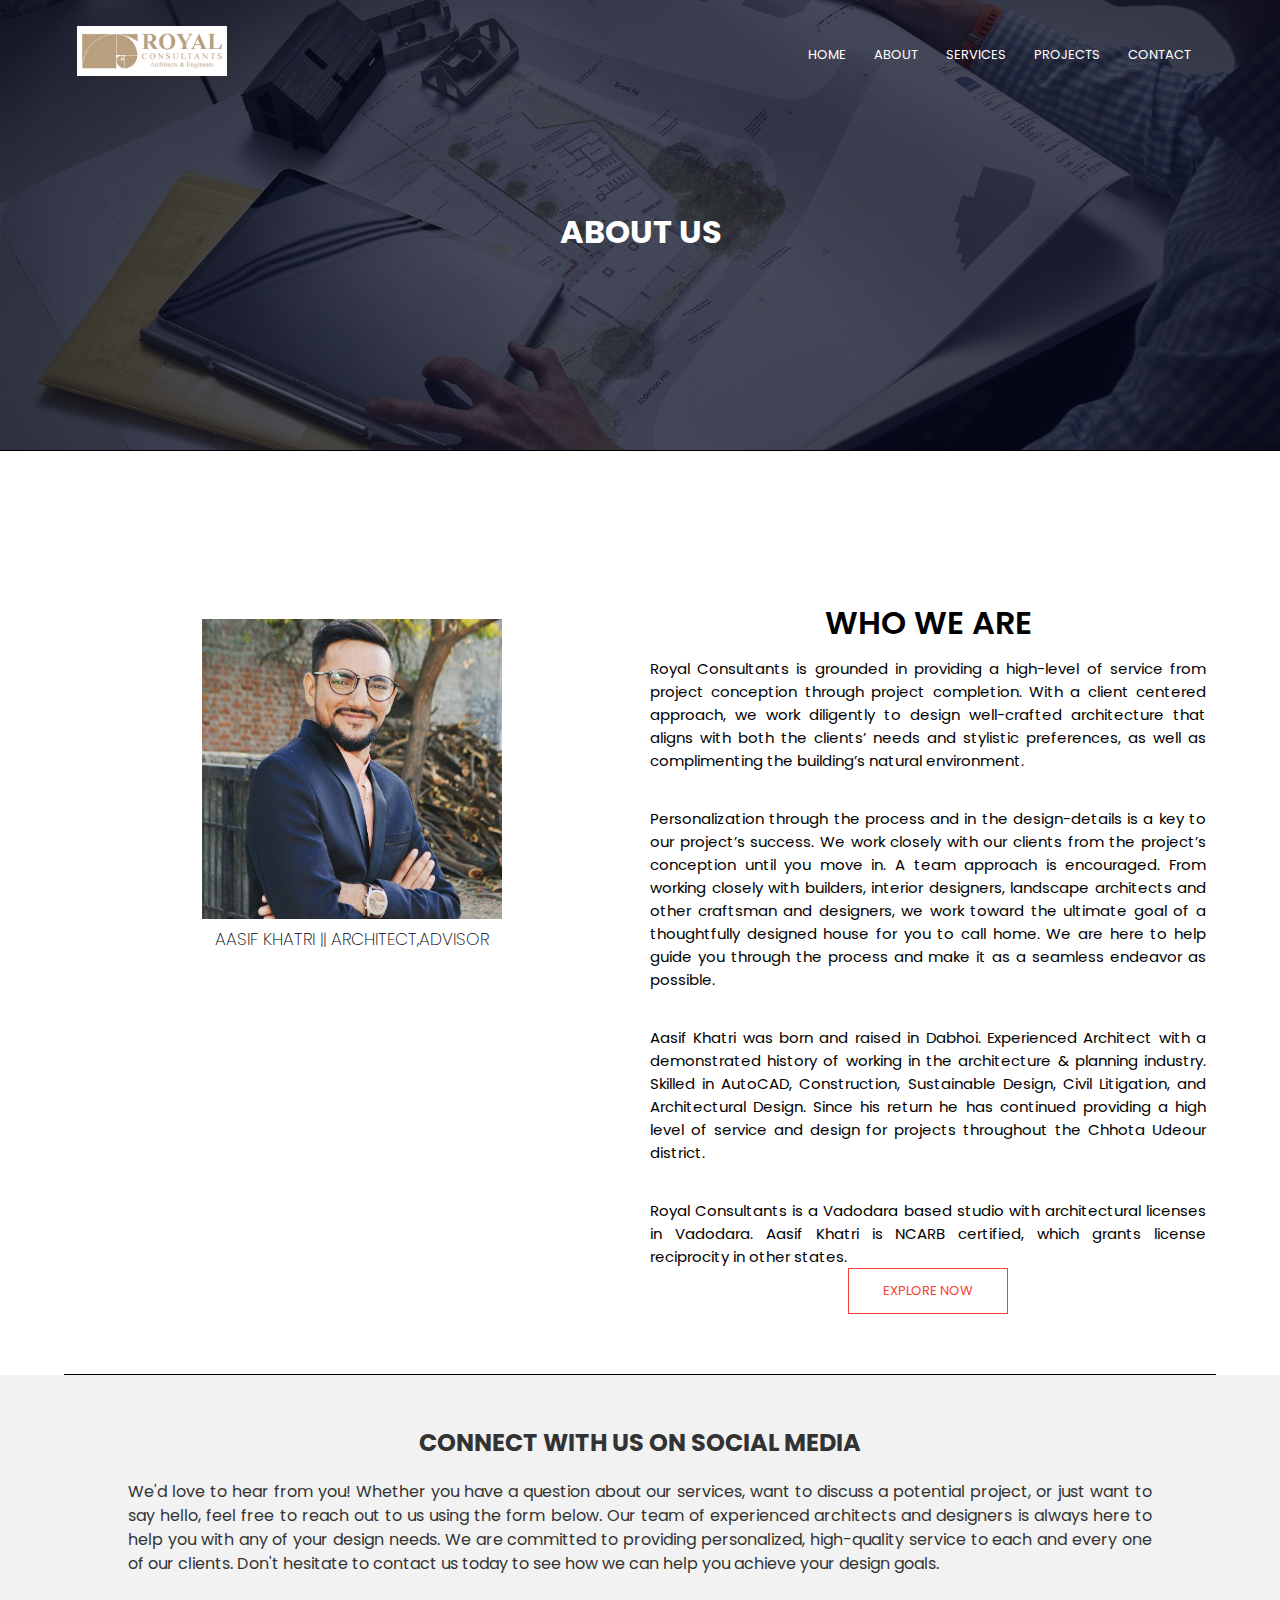
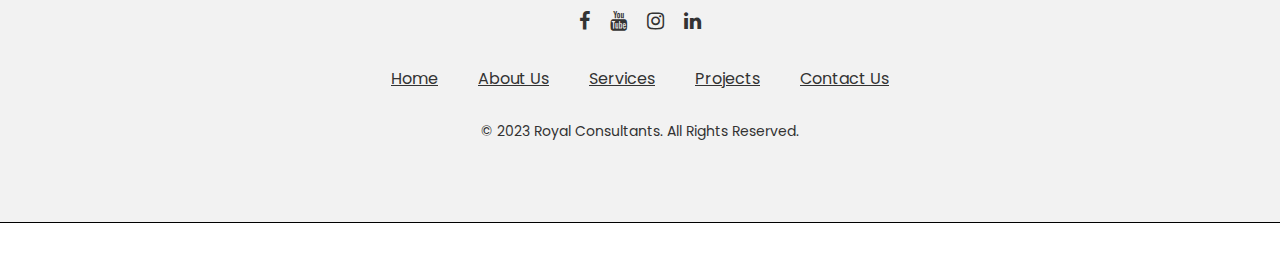
==== about.html @ 9fc42a79 "Add files via upload" ====
<!DOCTYPE html>
<html lang="en">
  <head>
    <meta charset="UTF-8" />
    <meta name="viewport" content="width=device-width, initial-scale=1.0" />
    <title>ABOUT- Royal Consultants</title>
    <link rel="stylesheet" href="style.css" />
    <link rel="preconnect" href="https://fonts.googleapis.com">
    <link rel="preconnect" href="https://fonts.gstatic.com" crossorigin>
    <link rel="preconnect" href="https://fonts.googleapis.com">
    <link rel="preconnect" href="https://fonts.gstatic.com" crossorigin>
    <link href="https://fonts.googleapis.com/css2?family=Poppins&display=swap" rel="stylesheet">
    <link rel="stylesheet" href="https://cdnjs.cloudflare.com/ajax/libs/font-awesome/5.15.3/css/all.min.css" integrity="sha512-4fMPITgTZcCwWrlP8p72r/9XkYBXLzucB2Q2Nv1nok+CmgDSSg1anRNLsUzoOWPd9XhMkTgGPTf1nHm3trNU6Q==" crossorigin="anonymous" referrerpolicy="no-referrer" />

    <link rel="stylesheet" href="https://stackpath.bootstrapcdn.com/font-awesome/4.7.0/css/font-awesome.min.css">
  </head>
  <body>
    <section class="sub-header">
      <nav>
        <a href="index.html"><img src="images/ROYAL.jpg" alt="Logo"></a>
        <div class="nav-links" id="navLinks">
          <i class="fa fa-times" onclick="hideMenu()"></i>
          <ul>
            <li><a href="index.html">HOME</a></li>
            <li><a href="about.html">ABOUT</a></li>
            <li><a href="services.html">SERVICES</a></li>
            <li><a href="project.html">PROJECTS</a></li>
            <li><a href="contact.html">CONTACT</a></li>
          </ul>
        </div>
        <i class="fa fa-bars" onclick="showMenu()"></i>
      </nav>
      <h1>ABOUT US
      </h1>
    </section>

    <section class="about-us">
      <div class="row">
        <div class="aboutus-col">
          <img src="images/aasif.jpg">
          <h3>AASIF KHATRI || ARCHITECT,ADVISOR</h3>
        </div> 
        
        <div class="aboutus-col">
          <h1>WHO WE ARE</h1>
          <p>Royal Consultants is grounded in providing a high-level of service from project conception through project completion.  With a client centered approach, we work diligently to design well-crafted architecture that aligns with both the clients’ needs and stylistic preferences, as well as complimenting the building’s natural environment.</p>
          <br><p>Personalization through the process and in the design-details is a key to our project’s success.  We work closely with our clients from the project’s conception until you move in.  A team approach is encouraged.  From working closely with builders, interior designers, landscape architects and other craftsman and designers, we work toward the ultimate goal of a thoughtfully designed house for you to call home.  We are here to help guide you through the process and make it as a seamless endeavor as possible.</p>
          <br><p>Aasif Khatri was born and raised in Dabhoi.  Experienced Architect with a demonstrated history of working in the architecture & planning industry. Skilled in AutoCAD, Construction, Sustainable Design, Civil Litigation, and Architectural Design.   Since his return he has continued providing a high level of service and design for projects throughout the Chhota Udeour district.</p>
          <br><p>Royal Consultants is a Vadodara based studio with architectural licenses in Vadodara.  Aasif Khatri is NCARB certified, which grants license reciprocity in other states.

          </p>
          <a href="" class="hero-btn red-btn">EXPLORE NOW</a>
        </div>
       
      </div>
    </section>
    
    
    <section class="footer">
      <div class="container">
        <h4>CONNECT WITH US ON SOCIAL MEDIA</h4>
        <p>We'd love to hear from you! Whether you have a question about our services, want to discuss a potential project, or just want to say hello, feel free to reach out to us using the form below. Our team of experienced architects and designers is always here to help you with any of your design needs. We are committed to providing personalized, high-quality service to each and every one of our clients. Don't hesitate to contact us today to see how we can help you achieve your design goals.</p>
        <div class="social-icons">
          <a href="https://www.facebook.com/your-page">
            <i class="fa fa-facebook" aria-hidden="true"></i>
          </a>
          <a href="https://youtube.com/@ArchitectAasif">
            <i class="fa fa-youtube"></i>
          </a>
          <a href="https://instagram.com/royal.consultants_ae?igshid=YmMyMTA2M2Y="><i class="fa fa-instagram"></i></a>
          <a href="https://www.linkedin.com/in/aasif-khatri-09b6859b"><i class="fa fa-linkedin"></i></a>
        </div>
        
        </div>
        <div class="footer-links">
          <a href="index.html">Home</a>
          <a href="about.html">About Us</a>
          <a href="services.html">Services</a>
          <a href="project.html">Projects</a>
          <a href="contact.html">Contact Us</a>
        </div>
      </div>
      <p>&copy; 2023 Royal Consultants. All Rights Reserved.</p>    
    </section>
    
    
  

    <script>
      var navLinks = document.getElementById("navLinks");
      function showMenu() {
        navLinks.style.right = "0";
      }
      function hideMenu() {
        navLinks.style.right = "-200px";
      }
    </script>
  </body>
</html>
---- style.css ----
*{
  margin: 0;
  padding: 0;
  font-family: 'Poppins', sans-serif;

}

.header{
  min-height: 100vh;
  width: 100%;
  background-image: linear-gradient(rgba(4,9,30,0.7),rgba(4,9,40,0.7)),url(images/bg.jpg) ;
  background-position: center;
  background-size: cover;
  position: relative   ;
}
section {
  border-bottom: 1px solid black;
  margin-bottom: 50px; /* Adjust as needed */
  
}

section:last-child {
  border-bottom: none; /* Remove border from the last section */
}
body {
  text-align: center;
}

nav{
  display: flex;
  padding: 2% 6%;
  justify-content: space-between;
  align-items: center;
}
nav img{
  width: 150px;
}

.nav-links{
  flex: 1;
  text-align: right;
}
.nav-links ul li{
  list-style: none;
  display:inline-block ;
  padding: 8px 12px;
  position: relative;
   
}
.nav-links ul li a{
  color: white;
  text-decoration: none;
  font-size: 13px;
}
.nav-links ul li::after{
  content: '';
  width:  0%;
  height: 2px;
  background: #f44336;
  display: block;
  margin: auto;
  transition: 0.5s;
}
.nav-links ul li:hover::after{
  width: 100%;
}
.text-box{
  width: 90%;
  color: #fff;
  position:absolute ;
  top: 50%;
  left: 50%;
  transform: translate(-50%,-50%) ;
  text-align: center;
}
.text-box h1{
  font-size: 62px;
}
.text-box p{
  margin: 10px 0 40px;
  font-size: 14px;
  color: #fff;
  
  
}
.hero-btn{
  display: inline-block;
  text-decoration: none;
  color: #fff;
  border: 1px solid #fff;
  padding: 12px 34px;
  font-size: 13px;
  background: transparent;
  position: relative;
}
.hero-btn:hover{
  border: 1px solid #f44336;
  background:#f44336;
  transition: 1s;
}

nav .fa{
  display: none;
}

@media(max-width: 700px){
  .text-box h1{
    font-size: 20px;
  }
  .nav-links ul li{
    display: block;
  }
  .nav-links{
    position: fixed;
    background: #f44336;
    height: 100vh;
    width: 200px;
    top: 0;
    right: -200px;
    text-align: left;
    z-index: 2;
    transition: 1s;
  
  }
  nav .fa{
    display: block;
    color: white;
    margin: 10px;
    font-size: 22px;
    cursor: pointer;
  }
  .nav-links ul{
    padding: 30px;
  }
}

.services{
  
  width: 80%;
  margin: auto;
  text-align: center;
  padding-top: 60px ;
}
.services h1{
  font-size: 36px;
  font-weight:600 ;
  text-align: center;
  padding-bottom: 10px;
}
.paragraph p{
  text-align: justify;
  font-size: 15px;
  display: block;
  box-sizing: border-box;
  width: auto;
  margin: auto;
  max-width: 1020px;
  

}

.row{
  margin-top: 5%;
  display: flex;
  justify-content: space-between;
}
.services-col{
  flex-basis: 31%;
  background: #fff3f3;
  border-radius: 10px;
  margin-bottom: 5%;
  padding: 20px 12px;
  box-sizing: border-box;
  transition: 0.5s ;
}

.services-col h3{
  text-align: center;
  font-weight: 600;
  margin: 10px 0;
}
.services-col:hover{
  box-shadow: 0 0 20px 0px rgba(0, 0,0, 0.2);
}
.services-col p{
  text-align: justify;
  text-justify: inter-word;
  line-height: 1.5;
  font-size: 13px;
  text-decoration: none;
  max-width: 400px;
  padding-bottom: 5px;
}
.center-line {
  border-top: 1px solid black; /* adjust thickness and color as needed */
  position: absolute;
  top: 50%;
  width: 100%;
  transform: translateY(-50%);
}

@media(max-width: 700px){
  .row{
    flex-direction: column;
  }
  .services-col p{
    text-align: justify;
    max-width: 100%;
  }
  .paragraph p{
    text-align: justify;
  }
}

.about{
  width: 90%;
  margin: auto;
  text-align: center;
  padding-top: 30/px;

}
.about p{
  max-width: 900px;
  text-align: justify;
  

}
.about-col{
  flex-basis: 32%;
  border-radius: 10px;
  margin-bottom: 30px;
  position: relative;
  overflow: hidden;


}
.layer h{
  text-align: center;
}
.about-col img{
  height: 300px;
  width: 300px;
}
.column p{
  font-size: 15px;
  max-width: 700px;
  text-align: justify;
  padding-top: 20px;
  
}
hr{
  border-color: black;
  align-items: center;
  max-width: 900px; 
}
@media only screen and (max-width: 767px) {
  .about {
  padding-left: 12px;
  }
  
  .row {
  flex-direction: column;
  align-items: center;
  }
  
  .about-col {
  margin-bottom: 30px;
  }
  
  
  .column {
  text-align: center;
  }
  .column p{
    text-align: justify;
    text-justify: inter-word;
    line-height: 1.5;
  }
  
  h1 {
  font-size: 32px;
  margin-bottom: 20px;
  }
  
  p {
  text-align: justify;
  text-justify: inter-word;
  font-size: 16px;
  line-height: 1.5;
  margin-bottom: 30px;
  }
  
  img {
  max-width: 100%;
  height: auto;
  }
  }

  .about-col p {
    padding-top: 0;
    padding: 20px;
    text-align: justify; 
    text-justify: inter-word;
    line-height: 1.5;
    

  }
  .work{
    width: 80%;
    margin: auto;
    text-align: center;
    padding-top: 50px;

  }
  .work p{
    text-align: justify;
  }
  .work-col{
    flex-basis: 32%;
    border-radius: 10px;
    margin-bottom: 30px;
    position: relative;
    overflow: hidden;
  }
  .work-col img{
    padding-top: 10px;
    width: 100%;
    height: 250px;
    display: block;
  }
  .work-col p{
    text-align: justify;
  }
  .layer{
    background: transparent;
    height: 100%;
    width: 100%;
    position: absolute;
    top: 0;
    left: 0;
    transition: 0.5s;
  }
  .layer:hover{
    background: rgba(226, 0,0, 0.7);

  }
  .layer h3{
    width: 100%;
    font-weight: 500;
    color: #fff;
    font-size: 26px;
    bottom: 0;  
    left: 50%;
    transform: translateX(-50%);
    position: absolute;
    opacity: 0;
    transition: 0.5s;
  }
  .layer:hover h3{
    bottom: 49%;
    opacity: 1;
  }

@media only screen and (max-width: 767px) {
    
  .work h1 {
    font-size: 24px;
    margin: 20px 0;
  }
  
  
  .work p {
  
    text-align: justify;
    font-size: 16px;
    margin: 10px 0;
    box-sizing: content-box;
  }
  
  
  .work-col {
    width: 100%;
    margin-bottom: 20px;
  }
  
  
  .work-col .layer {
    font-size: 18px;
    margin: 5px;
  }
  
}

.testimonials {
  background-color:white;
  padding: 50px;
  text-align: center;
}

.testimonials h1 {
  font-size: 30px;
  font-weight: bold;
  margin-bottom: 20px;
  
}


.testimonials-col p {
  font-size: smaller;
  text-align: justify;
  font-size: 1.2rem;
  margin-bottom: 30px;
}

.testimonials-col {
  background: #fff3f3;
  display: flex;
  flex-direction: column;
  align-items: center;
  margin-bottom: 50px;
  border: 1px solid #ccc;
  padding: 20px;
}

.testimonials-col img {
  width: 150px;
  height: 150px;
  max-width: 100%;

  border-radius: 50%;
  margin-bottom: 20px;
  
}

.testimonials-col p {
  font-size: 1.1rem;
  margin-bottom: 20px;
}

.testimonials-col h3 {
  font-size: 1.2rem;
  font-weight: bold;
}
.testimonials-col .fa{
  color: #f44336;
}

  
@media only screen and (max-width: 767px) {
  .testimonials-col {
    display: block;
    text-align: center;
    margin-bottom: 30px;
  }

  .testimonials-col img {
    display: inline-block;
    margin: 0 auto 20px;
    
  }

  .testimonials-col div {
    display: inline-block;
    width: 100%;
    text-align: left;
  }

  .testimonials-col h3 {
    margin-top: 10px;
  }
  .testimonials-col p{
    font-size: smaller;
    text-align: justify;
  }
  
}


.cta{
  margin: 100px auto;
  width: 80%;
  background-image: linear-gradient(rgba(0,0,0,0.7),rgba(0,0,0,0.7)),url(images/work.jpg);
  background-position: center;
  background-size: cover;
  border-radius: 10px;
  text-align: center;
  padding: 100px 0;
}
.cta h1{
  color: #fff;
  margin-bottom: 40px;
  padding: 0 ;
}
@media(max-width:700px){
  .cta h1{
    font-size: 24px;
  }
}
.footer {
  background-color: #f2f2f2;
  color: #333;
  padding: 50px 0;
}

.footer h4 {
  font-size: 24px;
  font-weight: bold;
  margin-bottom: 20px;
}

.footer p {
  max-width: 80%;
  margin: 0 auto;
  font-size: 16px;
  line-height: 1.5;
  margin-bottom: 30px;
  text-align: justify;

}

.social-icons {
  display: flex;
  justify-content: center;
  align-items: center;
  margin-bottom: 30px;
}

.social-icons a {
  display: inline-block;
  margin: 0 10px;
  color: #333;
  font-size: 20px;
  transition: all 0.3s ease-in-out;
}

.social-icons a:hover {
  color: #007bff;
}

.footer-links {
  display: flex;
  justify-content: center;
  align-items: center;
  flex-wrap: wrap;
  margin-bottom: 20px;
}

.footer-links a {
  display: inline-block;
  margin: 0 20px;
  color: #333;
  font-size: 16px;
  transition: all 0.3s ease-in-out;
}

.footer-links a:hover {
  color: #007bff;
}

.footer p:last-child {
  font-size: 14px;
  text-align: center;
  margin-top: 30px;
  max-width: 80%;
}
/* For screens smaller than 768px */
@media (max-width: 767px) {
  .footer {
    padding: 20px;
    text-align: center;
  }
  
  .icons {
    margin-bottom: 20px;
  }
  
  .footer-links {
    display: flex;
    flex-wrap: wrap;
    justify-content: center;
    margin-bottom: 20px;
  }
  
  .footer-links a {
    margin: 5px;
  }
}
.sub-header{
  height: 50vh;
  width: 100%;
  background-image: linear-gradient(rgba(4,9,30,0.7),rgba(4,9,30,0.7)),url(images/wallabout.jpg);
  background-position: center;
  background-size: cover ;
  text-align: center;
  color: #fff ;
}
.sub-header h1{
  margin-top: 100px;

}
.about-us{
  background: #fff;
  width: 90%;
  margin: auto;
  padding-top: 30px;
  padding-bottom: 50px;
}
.aboutus-col{ 
  flex-basis: 90%;
  padding: 10px ;
}
.aboutus-col img{
    padding-top: 20px;
    height: 300px;
    width: 300px;
}
.aboutus-col h1{
  padding-top: 0;
  font-weight: 600;
}
.aboutus-col p{
  width: 100%;
  text-align: justify;
  font-size: 15px;
  padding-top: 10px;
}
.aboutus-col h3{
  font-size: 17px;
  font-weight: 200;
}
.red-btn{
  border: 1px solid #f44336;
  background: transparent;
  color: #f44336;
}
.red-btn:hover{
  color: #fff;
}

.sub-header1{
  height: 50vh;
  width: 100%;
  background-image: linear-gradient(rgba(4,9,30,0.7),rgba(4,9,30,0.7)),url(images/interior3.png);
  background-position: center;
  background-size: cover ;
  text-align: center;
  color: #fff ;
}



.interior {
  padding: 3s0px;
}

.heading {
  text-align: center;
  margin-bottom: 50px;
}
.interior{
  
  padding-bottom: 30px;
}
.interior-col {
  display: flex;
  justify-content: space-around;
  margin-bottom: 50px;
}

.interior-col img {
  max-width: 45%;
  margin-right: 10px;
  padding-left: 20px;
}

.paragraph {
  text-align: justify;
}

.paragraph ul{
  top: 100%;
  left: 0;
  margin-top: 10px;
  list-style: disc;
  padding-left: 600px
}

@media screen and (max-width: 767px) {
  .interior {
    padding: 20px;
  }
  .interior-col {
    display: block;
    margin-bottom: 30px;
  }
  .interior-col img {
    max-width: 100%;
    margin-right: 0;
    margin-bottom: 10px;
  }
  .paragraph ul {
    display: block;
    margin-left: 20px;
    padding-left: 20px;
  }
}

.sub-header2{
  height: 50vh;
  width: 100%;
  background-image: linear-gradient(rgba(4,9,30,0.7),rgba(4,9,30,0.7)),url(images/project.jpg);
  background-position: center;
  background-size: cover ;
  text-align: center;
  color: #fff ;
}


.work1 {
  background-color: #f2f2f2;
  padding: 50px;
}

.work1 h1 {
  text-align: center;
  font-size: 24px;

  margin-bottom: 30px;
}

.work1 p {
  text-align: justify;
  font-size: 1.2em;
  margin-bottom: 30px;
  max-width: 800px;
  margin-left: auto;
  margin-right: auto;
}

.work1-col {
  position: relative;
  width: 100%;
  max-width: 400px;
  margin: 0 auto;
}

.work1-col img {
  width: 100%;
}

.layer1 {
  position: absolute;
  bottom: 0;
  background-color: rgba(0, 0, 0, 0.7);
  color: #fff;
  width: 100%;
  height: 50px;
  padding: 10px;
  text-align: center;
  font-size: 1.2em;
}

.project-description {
  max-width: 800px;
  margin-left: auto;
  margin-right: auto;
  margin-bottom: 50px;
  padding: 20px;
  background-color: #fff;
  box-shadow: 0 0 10px rgba(0, 0, 0, 0.2);
}

.project-description p {
  font-size: 1.1em;
  line-height: 1.5;
  text-align: justify;
}

.work1-col:nth-of-type(odd) .layer1 {
  background-color: rgba(0, 0, 0, 0.8);
}

.work1-col:nth-of-type(even) .layer1 {
  background-color: rgba(255, 255, 255, 0.8);
  color: #000;
}


@media only screen and (min-width: 768px) {
  .sub-header2{
    font-size: 24px;
  }
  .row1::after {
    content: "";
    display: table;
    clear: both;
  }
  

  .work1 h1{
    font-size: 24px;
  }
  .work1 p{
    text-align: justify;
  }
  
  .work1 .project-description p{
    text-align: justify;
  }

  
  .work1-col {
    float: left;
  }


  .work1-col:nth-of-type(odd) {
    margin-right: 20px;
  }

  .work1-col:nth-of-type(even) {
    margin-left: 20px;
  }

  .work1-col:nth-of-type(odd) .project-description {
    margin-left: -20px;
  }

  .work1-col:nth-of-type(even) .project-description {
    margin-right: -20px;
  }

  
  .work1-col:nth-of-type(odd) .layer1 {
    background-color: rgba(0, 0, 0, 0.8);
  }

  .work1-col:nth-of-type(even) .layer1 {
    background-color: rgba(255, 255, 255, 0.8);
    color: #000;
  }
}
.comment-box{
  border: 1px solid #ccc;
  margin: 50px;
  padding: 10px 20px;
}
.comment-box h3{
  text-align: left;
} 
.comment-form input, .comment-form  textarea{
  width: 100%;
  padding: 10px;
  margin:15px 0;
  box-sizing: border-box;
  border: none;
  outline: none;
  background: #f0f0f0;
  
}
.comment-form button{
  margin: 10px 0;
}
.sub-header3{
  height: 50vh;
  width: 100%;
  background-image: linear-gradient(rgba(4,9,30,0.7),rgba(4,9,30,0.7)),url(images/contact.jpg);
  background-position: center;
  background-size: cover ;
  text-align: center;
  color: #fff ;
}
.location{
  width: 80%;
  margin: auto;
  padding: 80px 0;

}
.location iframe{
  width: 100%;
}
.contact-us{
  width: 80%;
  margin: auto;
}
.contact-col{
  flex-basis: 48%;
  margin-bottom: 30px;
}
.contact-col div{
  display: flex;
  align-items: center;
  margin-bottom: 40px;
}
.contact-col div .fa{
  font-size: 28px;
  color: #f44336;
  margin: 10px;
  margin-right: 30px;
}
.contact-col div p{
  padding: 0;
}
.contact-col div h5{
  font-size: 20px;
  margin-bottom: 5px;
  color: #555;
  font-weight: 400;
}
.contact-col input, .contact-col textarea{
  width: 100%;
  padding: 15px;
  margin-bottom: 17px;
  outline: none;
  border: 1px solid #ccc;
  box-sizing: border-box;
}
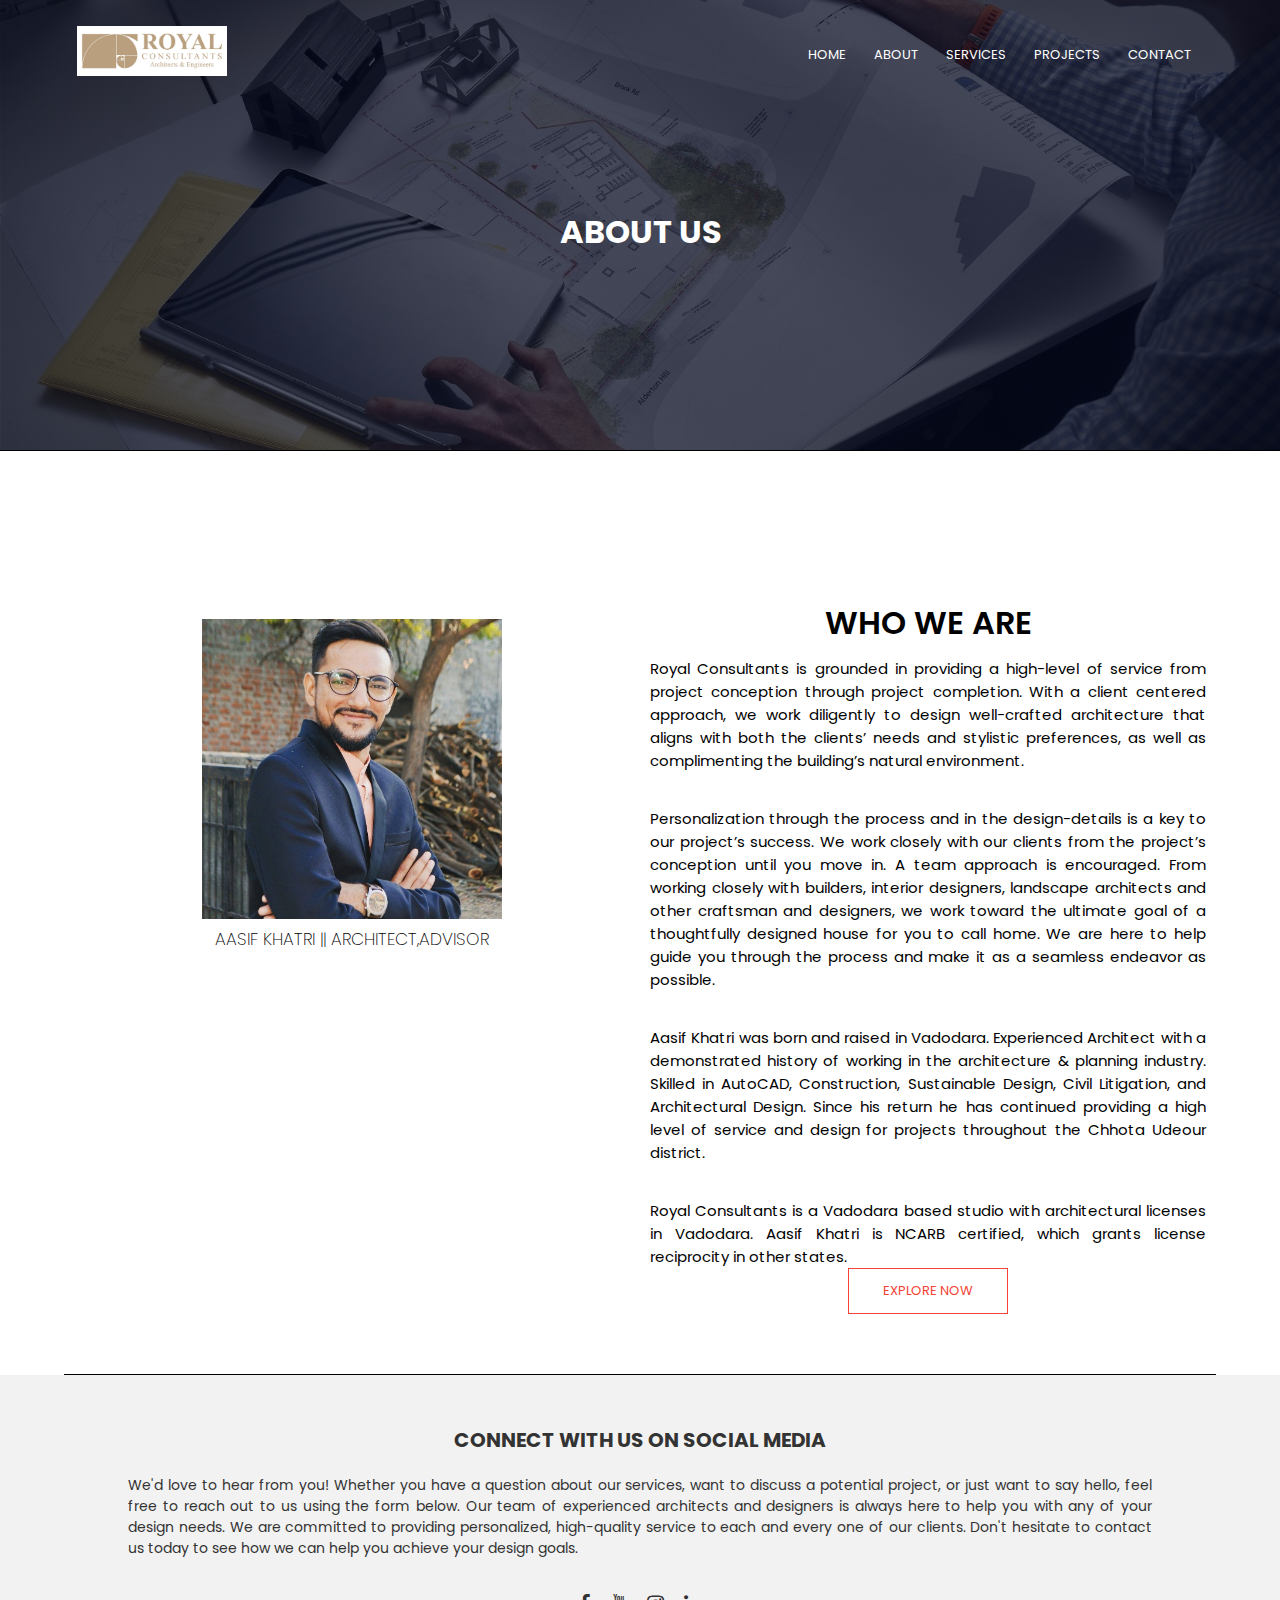
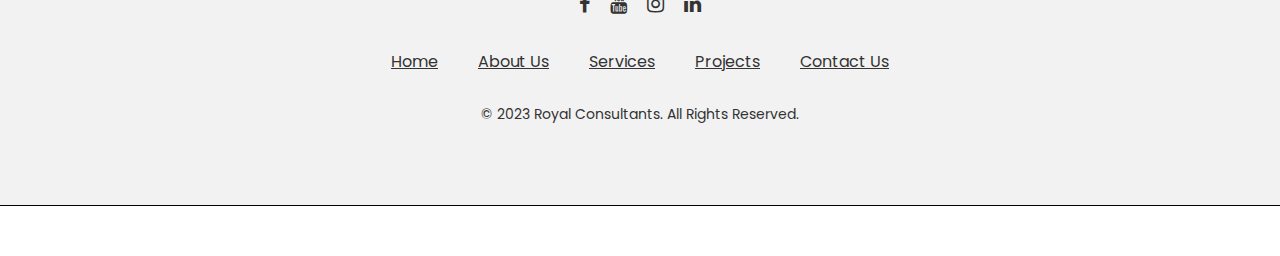
==== commit f9fd2c99: "Add files via upload" ====
--- a/about.html
+++ b/about.html
@@ -45,11 +45,11 @@
           <h1>WHO WE ARE</h1>
           <p>Royal Consultants is grounded in providing a high-level of service from project conception through project completion.  With a client centered approach, we work diligently to design well-crafted architecture that aligns with both the clients’ needs and stylistic preferences, as well as complimenting the building’s natural environment.</p>
           <br><p>Personalization through the process and in the design-details is a key to our project’s success.  We work closely with our clients from the project’s conception until you move in.  A team approach is encouraged.  From working closely with builders, interior designers, landscape architects and other craftsman and designers, we work toward the ultimate goal of a thoughtfully designed house for you to call home.  We are here to help guide you through the process and make it as a seamless endeavor as possible.</p>
-          <br><p>Aasif Khatri was born and raised in Dabhoi.  Experienced Architect with a demonstrated history of working in the architecture & planning industry. Skilled in AutoCAD, Construction, Sustainable Design, Civil Litigation, and Architectural Design.   Since his return he has continued providing a high level of service and design for projects throughout the Chhota Udeour district.</p>
+          <br><p>Aasif Khatri was born and raised in Vadodara.  Experienced Architect with a demonstrated history of working in the architecture & planning industry. Skilled in AutoCAD, Construction, Sustainable Design, Civil Litigation, and Architectural Design.   Since his return he has continued providing a high level of service and design for projects throughout the Chhota Udeour district.</p>
           <br><p>Royal Consultants is a Vadodara based studio with architectural licenses in Vadodara.  Aasif Khatri is NCARB certified, which grants license reciprocity in other states.
 
           </p>
-          <a href="" class="hero-btn red-btn">EXPLORE NOW</a>
+          <a href="index.html" class="hero-btn red-btn">EXPLORE NOW</a>
         </div>
        
       </div>
--- a/style.css
+++ b/style.css
@@ -78,7 +78,7 @@
 }
 .text-box p{
   margin: 10px 0 40px;
-  font-size: 14px;
+  font-size: 16px;
   color: #fff;
   
   
@@ -106,6 +106,7 @@
 @media(max-width: 700px){
   .text-box h1{
     font-size: 20px;
+    text-align: center;
   }
   .nav-links ul li{
     display: block;
@@ -122,6 +123,12 @@
     transition: 1s;
   
   }
+  .text-box p{
+    text-align: center;
+    font-size: 13px;
+    line-height: 1.5;
+    text-justify: inter-word;
+  }
   nav .fa{
     display: block;
     color: white;
@@ -155,7 +162,7 @@
   width: auto;
   margin: auto;
   max-width: 1020px;
-  
+
 
 }
 
@@ -433,7 +440,10 @@
 }
 
 .testimonials-col p {
-  font-size: 1.1rem;
+  text-align: justify;
+  text-justify: inter-word;
+  line-height: 1.5;
+  font-size: 15px;
   margin-bottom: 20px;
 }
 
@@ -503,7 +513,7 @@
 }
 
 .footer h4 {
-  font-size: 24px;
+  font-size: 20px;
   font-weight: bold;
   margin-bottom: 20px;
 }
@@ -511,7 +521,7 @@
 .footer p {
   max-width: 80%;
   margin: 0 auto;
-  font-size: 16px;
+  font-size: 14px;
   line-height: 1.5;
   margin-bottom: 30px;
   text-align: justify;
@@ -646,11 +656,14 @@
   text-align: center;
   color: #fff ;
 }
+.sub-header1 h1{
+  padding-top: 100px;
+}
 
 
 
 .interior {
-  padding: 3s0px;
+  padding: 30px;
 }
 
 .heading {
@@ -714,6 +727,9 @@
   text-align: center;
   color: #fff ;
 }
+.sub-header2 h1{
+  padding-top: 100px;
+}
 
 
 .work1 {
@@ -730,7 +746,8 @@
 
 .work1 p {
   text-align: justify;
-  font-size: 1.2em;
+  font-size: 14px;
+
   margin-bottom: 30px;
   max-width: 800px;
   margin-left: auto;
@@ -748,16 +765,22 @@
   width: 100%;
 }
 
-.layer1 {
+
+.layer1 h3{
+  
+  width: 100%;
+  height: 40px;
+  padding: 5px;
+  text-align: center;
+  font-size: 1.2em;
   position: absolute;
   bottom: 0;
-  background-color: rgba(0, 0, 0, 0.7);
-  color: #fff;
-  width: 100%;
-  height: 50px;
-  padding: 10px;
-  text-align: center;
-  font-size: 1.2em;
+  background: #ccc;  
+  font-weight: bold;
+  text-transform: uppercase;
+  letter-spacing: 0.1em;
+  margin: 0;
+  padding: 0;
 }
 
 .project-description {
@@ -771,7 +794,7 @@
 }
 
 .project-description p {
-  font-size: 1.1em;
+  font-size: smaller;
   line-height: 1.5;
   text-align: justify;
 }
@@ -802,10 +825,25 @@
   }
   .work1 p{
     text-align: justify;
+    font-size: 17px;
+    
+    
+    
+
+  }
+  .work1-col img{
+    width: 100%;
+    height: 300px;
+    object-fit: cover;
+    
+    
   }
   
   .work1 .project-description p{
+   
     text-align: justify;
+    font-size: 18px;
+    
   }
 
   
@@ -870,43 +908,54 @@
   text-align: center;
   color: #fff ;
 }
+.sub-header3 h1{
+  padding-top: 100px;
+}
 .location{
   width: 80%;
   margin: auto;
   padding: 80px 0;
-
-}
+}
+
 .location iframe{
   width: 100%;
 }
+
 .contact-us{
   width: 80%;
   margin: auto;
 }
+
 .contact-col{
   flex-basis: 48%;
   margin-bottom: 30px;
 }
+
 .contact-col div{
   display: flex;
   align-items: center;
   margin-bottom: 40px;
 }
+
 .contact-col div .fa{
   font-size: 28px;
   color: #f44336;
   margin: 10px;
   margin-right: 30px;
 }
+
 .contact-col div p{
   padding: 0;
-}
+  margin: 0;
+}
+
 .contact-col div h5{
   font-size: 20px;
   margin-bottom: 5px;
   color: #555;
   font-weight: 400;
 }
+
 .contact-col input, .contact-col textarea{
   width: 100%;
   padding: 15px;
@@ -914,4 +963,28 @@
   outline: none;
   border: 1px solid #ccc;
   box-sizing: border-box;
-}+}
+
+.contact-col button[type="submit"] {
+  padding: 15px 25px;
+  font-size: 16px;
+  border: none;
+  background-color: #f44336;
+  color: white;
+  cursor: pointer;
+  transition: background-color 0.3s;
+}
+
+.contact-col button[type="submit"]:hover {
+  background-color: #d63e2a;
+}
+
+.contact-col input:focus, .contact-col textarea:focus{
+  border-color: #f44336;
+}
+
+@media screen and (max-width: 767px){
+  .contact-col{
+    flex-basis: 100%;
+  }
+}
